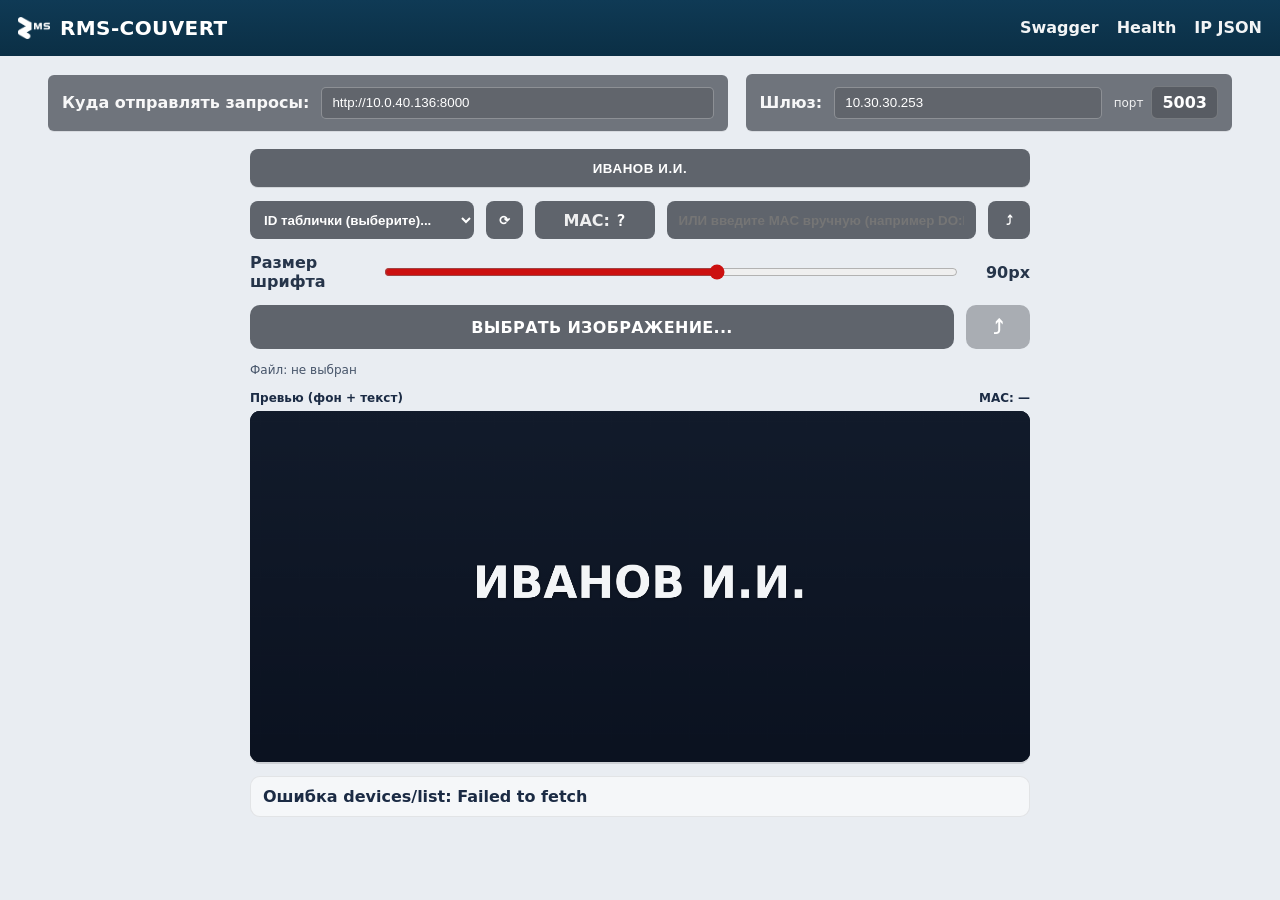
==== static/index.html @ 9127ebd7 "Первая версия сервиса для табличек RMS" ====
<!doctype html>
<html lang="ru">
<head>
  <meta charset="utf-8" />
  <meta name="viewport" content="width=device-width,initial-scale=1" />
  <title>RMS-COUVERT</title>
  <link rel="stylesheet" href="/static/styles.css" />
</head>
<body>
  <!-- Top bar -->
  <header class="topbar">
    <div class="brand">
      <img src="/static/rms-logo.jpg" alt="RMS Logo" class="logo" />
      <span class="title">RMS-COUVERT</span>
    </div>

    <nav class="nav">
      <a class="navlink" href="/docs" target="_blank">Swagger</a>
      <a class="navlink" href="/health" target="_blank">Health</a>
      <a class="navlink" id="ipJsonLink" href="/devices/sync" target="_blank">IP JSON</a>
    </nav>
  </header>

  <main class="page">
    <section class="row row-top">
      <div class="pill wide">
        <div class="pill-label">Куда отправлять запросы:</div>
        <input id="apiBase" class="pill-input" value="http://10.0.40.136:8000" />
      </div>

      <div class="pill gateway">
        <div class="pill-label">Шлюз:</div>
        <input id="gwHost" class="pill-input" value="10.30.30.253" />
        <div class="pill-right">
          <div class="pill-mini-label">порт</div>
          <div class="pill-mini">5003</div>
        </div>
      </div>
    </section>

    <section class="panel">
      <div class="namewrap">
        <input id="titleText" class="nameinput" value="ИВАНОВ И.И." />
      </div>

      <div class="controls">
        <div class="ctrl ctrl-left">
          <select id="deviceSelect" class="select">
            <option value="">ID таблички (выберите)...</option>
          </select>
          <button id="refreshDevices" class="iconbtn" title="Обновить список табличек ⟳">⟳</button>
        </div>

        <div class="ctrl ctrl-mid">
          <div class="macbadge">
            <span class="maclabel">MAC:</span>
            <span id="macValue" class="macvalue">?</span>
          </div>
        </div>

        <div class="ctrl ctrl-right">
          <input id="macManual" class="macmanual" placeholder="ИЛИ введите MAC вручную (например DO:EF:76:4A:...)" />
          <button id="copyMac" class="iconbtn" title="Вставить MAC из поля справа в активный MAC">
            ⤴
          </button>
        </div>
      </div>

      <div class="sliderrow">
        <div class="sliderlabel">Размер шрифта</div>
        <input id="fontSize" type="range" min="20" max="140" value="90" class="slider" />
        <div id="fontSizeValue" class="slidervalue">90px</div>
      </div>

      <div class="uploadrow">
        <label class="uploadbtn">
          ВЫБРАТЬ ИЗОБРАЖЕНИЕ...
          <input id="bgFile" type="file" accept="image/*" hidden />
        </label>
        <button id="pushBtn" class="pushbtn" title="Отправить на табличку">⤴</button>
      </div>

      <div class="filehint" id="fileHint">Файл: не выбран</div>

      <div class="previewwrap">
        <div class="previewtop">
          <div class="previewtitle">Превью (фон + текст)</div>
          <div class="previewmac">MAC: <span id="previewMac">—</span></div>
        </div>
        <div class="previewbox">
          <canvas id="preview" width="1600" height="720"></canvas>
        </div>
      </div>

      <div class="statusrow">
        <div class="status" id="status">Готов.</div>
      </div>
    </section>
  </main>

  <script src="/static/app.js"></script>
</body>
</html>
---- static/styles.css ----
:root{
  --bg: #e9edf2;
  --top: #0f3a55;
  --top2:#0b2f45;
  --pill: #6f747c;
  --pillText: #fff;
  --panel: transparent;
  --dark: #0b1220;
  --dark2:#111a2a;
  --muted:#93a4b8;
  --accent:#cc1010;
  --btn:#5f646c;
}

*{ box-sizing:border-box; }
html,body{ height:100%; }
body{
  margin:0;
  font-family: system-ui, -apple-system, Segoe UI, Roboto, Arial, sans-serif;
  background: var(--bg);
  color:#0b1020;
}

/* Topbar */
.topbar{
  height:56px;
  background: linear-gradient(0deg,var(--top2),var(--top));
  display:flex;
  align-items:center;
  justify-content:space-between;
  padding:0 18px;
  color:#fff;
}
.brand{
  display:flex; align-items:center; gap:10px;
  font-weight:700; letter-spacing:.4px;
}
.brand img.logo {
  width: 32px;  /* подбираем под высоту topbar */
  height: 32px;
  object-fit: contain;
}
.brand .title{ font-size:20px; }

.nav{ display:flex; gap:18px; font-weight:600; }
.navlink{
  color:#fff; text-decoration:none; opacity:.95;
  border-bottom:2px solid transparent;
  padding:2px 0;
}
.navlink:hover{ border-bottom-color: rgba(255,255,255,.6); }

/* Layout */
.page{
  max-width: 1220px;
  margin: 18px auto 40px;
  padding: 0 18px;
}

.row{ display:flex; gap:18px; align-items:center; }
.row-top{ margin-bottom:18px; }

.pill{
  flex:1;
  background: var(--pill);
  border-radius: 6px;
  padding: 12px 14px;
  display:flex;
  align-items:center;
  gap:12px;
  color: var(--pillText);
  box-shadow: 0 1px 0 rgba(0,0,0,.08);
}
.pill.wide{ flex:1.35; }
.pill.gateway{ flex:0.95; justify-content:space-between; }

.pill-label{ font-weight:700; opacity:.95; }
.pill-input{
  flex:1;
  height: 32px;
  border-radius: 5px;
  border: 1px solid rgba(255,255,255,.28);
  background: rgba(0,0,0,.12);
  color:#fff;
  padding:0 10px;
  outline:none;
}
.pill-right{
  display:flex; align-items:center; gap:8px;
}
.pill-mini-label{
  font-size:12px; opacity:.9;
}
.pill-mini{
  background: rgba(0,0,0,.2);
  border:1px solid rgba(255,255,255,.18);
  padding:6px 10px;
  border-radius:6px;
  font-weight:700;
}

/* Panel */
.panel{
  display:flex;
  flex-direction:column;
  align-items:center;
  gap:14px;
}

.namewrap{
  width: 780px;
}
.nameinput{
  width:100%;
  height:38px;
  border:0;
  border-radius:8px;
  background:#5f646c;
  color:#fff;
  font-weight:800;
  text-align:center;
  letter-spacing:.6px;
  outline:none;
  box-shadow: 0 1px 0 rgba(0,0,0,.1);
}

.controls{
  width: 780px;
  display:flex;
  align-items:center;
  gap:12px;
}
.ctrl{ display:flex; align-items:center; }
.select{
  width:100%;
  height:38px;
  border-radius:8px;
  border:0;
  background:#5f646c;
  color:#fff;
  padding:0 10px;
  font-weight:700;
  outline:none;
}
.ctrl-left{
  flex:0.9;
  gap:12px;
  min-width:0;
}
.ctrl-mid{
  flex:0.35;
  justify-content:center;
}
.ctrl-right{
  flex:1.2;
  gap:12px;
  min-width:0;
}

.macbadge{
  height:38px;
  min-width:120px;
  border-radius:8px;
  background:#5f646c;
  color:#fff;
  display:flex;
  align-items:center;
  justify-content:center;
  gap:6px;
  padding:0 10px;
  font-weight:800;
}
.maclabel{ opacity:.9; }
.macvalue{ font-family: ui-monospace, SFMono-Regular, Menlo, monospace; }

.macmanual{
  flex:1;
  height:38px;
  border-radius:8px;
  border:0;
  background:#5f646c;
  color:#fff;
  padding:0 12px;
  outline:none;
  font-weight:700;
}
.iconbtn{
  width:42px;
  height:38px;
  border-radius:8px;
  border:0;
  background:#5f646c;
  color:#fff;
  font-weight:900;
  cursor:pointer;
}
.iconbtn:hover{ filter: brightness(1.08); }

.sliderrow{
  width: 780px;
  display:flex;
  align-items:center;
  gap:12px;
}
.sliderlabel{ font-weight:700; color:#26354a; width:120px; }
.slider{ flex:1; accent-color: var(--accent); }
.slidervalue{ width:58px; text-align:right; font-weight:700; color:#26354a; }

.uploadrow{
  width: 780px;
  display:flex;
  gap:12px;
  align-items:center;
}
.uploadbtn{
  flex:1;
  height:44px;
  border-radius:10px;
  background:#5f646c;
  color:#fff;
  display:flex;
  align-items:center;
  justify-content:center;
  font-weight:900;
  letter-spacing:.3px;
  cursor:pointer;
  user-select:none;
}
.uploadbtn:hover{ filter: brightness(1.08); }

.pushbtn{
  width:64px;
  height:44px;
  border-radius:10px;
  border:0;
  background:#a9adb3;
  color:#fff;
  font-size:20px;
  font-weight:900;
  cursor:pointer;
}
.pushbtn:hover{ filter: brightness(1.05); }

.filehint{
  width:780px;
  font-size:12px;
  color:#2a3a52;
  opacity:.85;
}

.previewwrap{
  width: 780px;
}
.previewtop{
  display:flex;
  justify-content:space-between;
  align-items:center;
  font-size:12px;
  margin-bottom:6px;
  color:#1b2b44;
  font-weight:700;
}
.previewbox{
  border-radius:10px;
  overflow:hidden;
  background: #0b1220;
  box-shadow: 0 2px 0 rgba(0,0,0,.12);
}
#preview{
  width: 100%;
  height: auto;
  display:block;
  background: linear-gradient(180deg, var(--dark2), var(--dark));
}

.statusrow{
  width:780px;
  display:flex;
  justify-content:flex-start;
}
.status{
  background: rgba(255,255,255,.55);
  border: 1px solid rgba(0,0,0,.08);
  padding:10px 12px;
  border-radius:10px;
  width:100%;
  font-weight:700;
  color:#1b2b44;
}
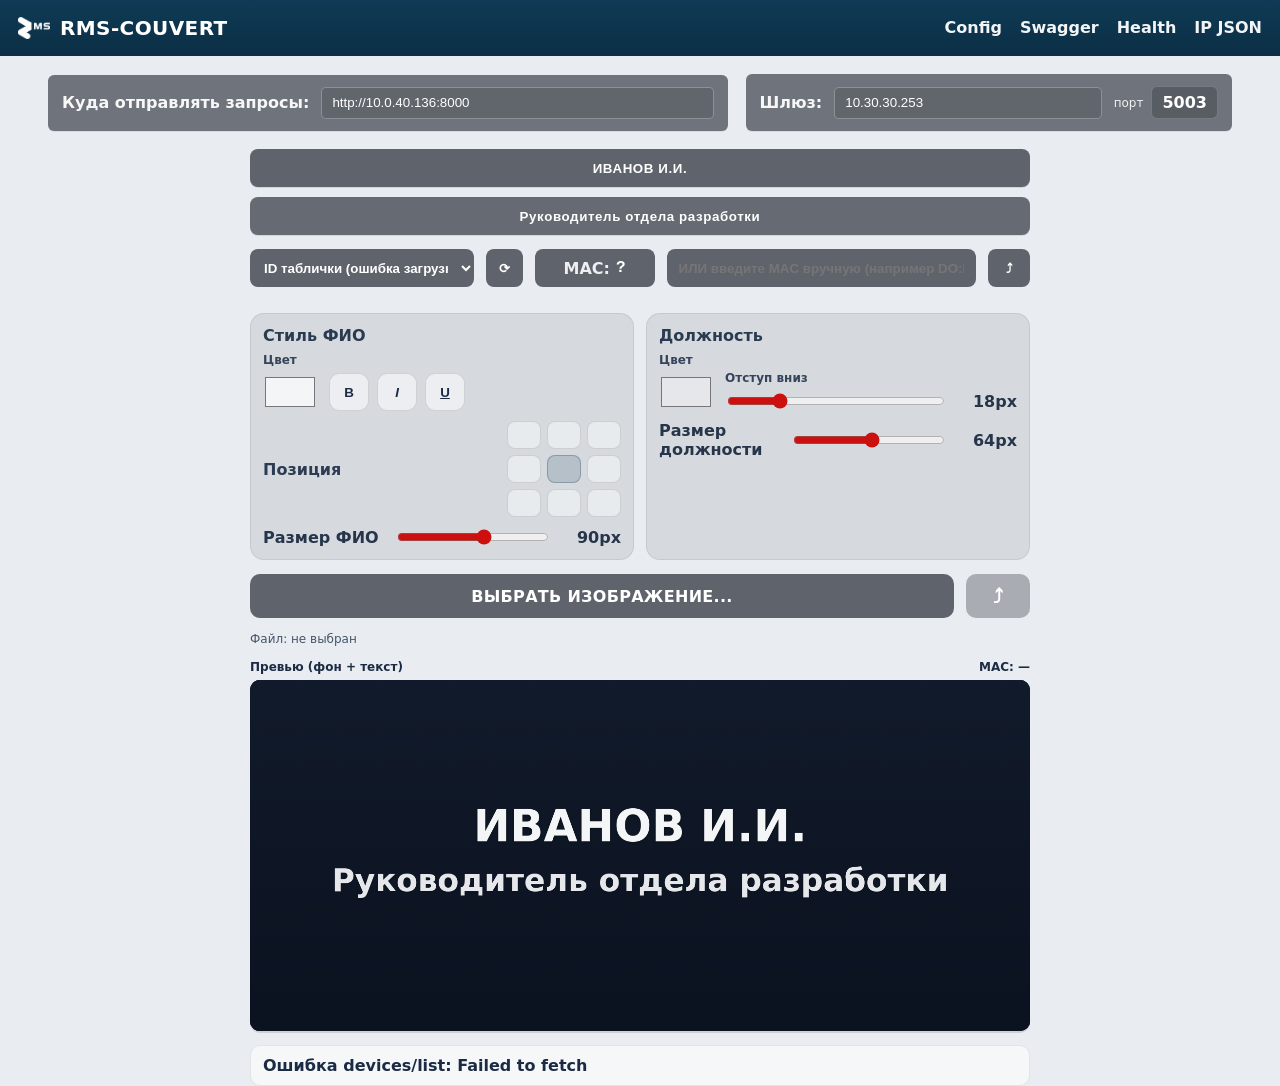
==== commit 7c6bfbab: "Добавлена возможность редактировать список устройств; GUI фронт- и бэкэнд изменения для генерации те" ====
--- a/static/index.html
+++ b/static/index.html
@@ -5,16 +5,19 @@
   <meta name="viewport" content="width=device-width,initial-scale=1" />
   <title>RMS-COUVERT</title>
   <link rel="stylesheet" href="/static/styles.css" />
+  <script src="/static/app.js" defer></script>
 </head>
+
 <body>
   <!-- Top bar -->
   <header class="topbar">
-    <div class="brand">
+    <a href="/" class="brand" id="brandHome" title="На главную">
       <img src="/static/rms-logo.jpg" alt="RMS Logo" class="logo" />
       <span class="title">RMS-COUVERT</span>
-    </div>
+    </a>
 
     <nav class="nav">
+      <a class="navlink" href="#" id="configBtn">Config</a>
       <a class="navlink" href="/docs" target="_blank">Swagger</a>
       <a class="navlink" href="/health" target="_blank">Health</a>
       <a class="navlink" id="ipJsonLink" href="/devices/sync" target="_blank">IP JSON</a>
@@ -39,10 +42,15 @@
     </section>
 
     <section class="panel">
+      <!-- ФИО + Должность -->
       <div class="namewrap">
         <input id="titleText" class="nameinput" value="ИВАНОВ И.И." />
+        <div class="rolewrap">
+          <input id="roleText" class="nameinput nameinput--role" placeholder="Должность (опционально)" value="Руководитель отдела разработки" />
+        </div>
       </div>
 
+      <!-- Device controls -->
       <div class="controls">
         <div class="ctrl ctrl-left">
           <select id="deviceSelect" class="select">
@@ -60,18 +68,79 @@
 
         <div class="ctrl ctrl-right">
           <input id="macManual" class="macmanual" placeholder="ИЛИ введите MAC вручную (например DO:EF:76:4A:...)" />
-          <button id="copyMac" class="iconbtn" title="Вставить MAC из поля справа в активный MAC">
-            ⤴
-          </button>
+          <button id="copyMac" class="iconbtn" title="Вставить MAC из поля справа в активный MAC">⤴</button>
         </div>
       </div>
 
-      <div class="sliderrow">
-        <div class="sliderlabel">Размер шрифта</div>
-        <input id="fontSize" type="range" min="20" max="140" value="90" class="slider" />
-        <div id="fontSizeValue" class="slidervalue">90px</div>
+      <!-- ✅ Текстовые настройки (ровный блок) -->
+      <div class="rowgrid">
+        <div class="rowcard">
+          <div class="rowcard-title">Стиль ФИО</div>
+          <div class="rowcard-body">
+            <div class="stylerow">
+              <label class="field">
+                <div class="field-label">Цвет</div>
+                <input id="fioColor" type="color" class="colorpick" value="#f3f5f7" />
+              </label>
+
+              <div class="btnbar" aria-label="Стиль шрифта">
+                <button id="fioBold" class="tbtn" title="Жирный"><b>B</b></button>
+                <button id="fioItalic" class="tbtn" title="Курсив"><i>I</i></button>
+                <button id="fioUnderline" class="tbtn" title="Подчёркнутый"><u>U</u></button>
+              </div>
+            </div>
+
+            <div class="posrow">
+              <div class="poslabel">Позиция</div>
+              <div class="posgrid" id="fioPosGrid">
+                <button class="posbtn" data-pos="top-left" title="Левый верхний"></button>
+                <button class="posbtn" data-pos="top" title="Сверху"></button>
+                <button class="posbtn" data-pos="top-right" title="Правый верхний"></button>
+                <button class="posbtn" data-pos="left" title="Слева"></button>
+                <button class="posbtn active" data-pos="center" title="Центр"></button>
+                <button class="posbtn" data-pos="right" title="Справа"></button>
+                <button class="posbtn" data-pos="bottom-left" title="Левый нижний"></button>
+                <button class="posbtn" data-pos="bottom" title="Снизу"></button>
+                <button class="posbtn" data-pos="bottom-right" title="Правый нижний"></button>
+              </div>
+            </div>
+
+            <!-- ✅ Ползунок ФИО внутри карточки -->
+            <div class="sliderrow compact">
+              <div class="sliderlabel">Размер ФИО</div>
+              <input id="fontSize" type="range" min="20" max="140" value="90" class="slider" />
+              <div id="fontSizeValue" class="slidervalue">90px</div>
+            </div>
+          </div>
+        </div>
+
+        <div class="rowcard">
+          <div class="rowcard-title">Должность</div>
+          <div class="rowcard-body">
+            <div class="stylerow">
+              <label class="field">
+                <div class="field-label">Цвет</div>
+                <input id="roleColor" type="color" class="colorpick" value="#e5e7eb" />
+              </label>
+
+              <label class="field field-grow">
+                <div class="field-label">Отступ вниз</div>
+                <input id="roleOffset" type="range" min="0" max="80" value="18" class="slider small" />
+              </label>
+
+              <div id="roleOffsetValue" class="slidervalue small">18px</div>
+            </div>
+
+            <div class="sliderrow compact">
+              <div class="sliderlabel">Размер должности</div>
+              <input id="roleSize" type="range" min="14" max="110" value="64" class="slider" />
+              <div id="roleSizeValue" class="slidervalue">64px</div>
+            </div>
+          </div>
+        </div>
       </div>
 
+      <!-- Upload + push -->
       <div class="uploadrow">
         <label class="uploadbtn">
           ВЫБРАТЬ ИЗОБРАЖЕНИЕ...
@@ -82,6 +151,7 @@
 
       <div class="filehint" id="fileHint">Файл: не выбран</div>
 
+      <!-- Preview -->
       <div class="previewwrap">
         <div class="previewtop">
           <div class="previewtitle">Превью (фон + текст)</div>
@@ -98,6 +168,29 @@
     </section>
   </main>
 
-  <script src="/static/app.js"></script>
+  <!-- Modal: devices.json editor -->
+  <div class="modal" id="configModal" aria-hidden="true">
+    <div class="modal-card">
+      <div class="modal-head">
+        <div class="modal-title">Редактирование devices.json</div>
+        <button class="modal-x" id="configClose" title="Закрыть">×</button>
+      </div>
+
+      <div class="modal-body">
+        <div class="modal-hint">
+          Формат: <b>{"devices":[{"mac","name","profile","status"}...]}</b>
+        </div>
+
+        <textarea id="configTextarea" class="modal-textarea" spellcheck="false"></textarea>
+
+        <div class="modal-actions">
+          <button class="modal-btn" id="configReload">Перезагрузить</button>
+          <button class="modal-btn primary" id="configSave">Сохранить</button>
+        </div>
+
+        <div class="modal-status" id="configStatus">Готов.</div>
+      </div>
+    </div>
+  </div>
 </body>
 </html>
--- a/static/styles.css
+++ b/static/styles.css
@@ -4,12 +4,9 @@
   --top2:#0b2f45;
   --pill: #6f747c;
   --pillText: #fff;
-  --panel: transparent;
   --dark: #0b1220;
   --dark2:#111a2a;
-  --muted:#93a4b8;
   --accent:#cc1010;
-  --btn:#5f646c;
 }
 
 *{ box-sizing:border-box; }
@@ -30,15 +27,17 @@
   justify-content:space-between;
   padding:0 18px;
   color:#fff;
+  overflow:hidden; /* ✅ чтобы лого никогда не “вылезало” */
 }
 .brand{
   display:flex; align-items:center; gap:10px;
   font-weight:700; letter-spacing:.4px;
-}
-.brand img.logo {
-  width: 32px;  /* подбираем под высоту topbar */
-  height: 32px;
-  object-fit: contain;
+  color:#fff;
+  text-decoration:none;
+}
+.brand img.logo{
+  width:32px; height:32px; object-fit:contain;
+  flex:0 0 32px;
 }
 .brand .title{ font-size:20px; }
 
@@ -85,12 +84,8 @@
   padding:0 10px;
   outline:none;
 }
-.pill-right{
-  display:flex; align-items:center; gap:8px;
-}
-.pill-mini-label{
-  font-size:12px; opacity:.9;
-}
+.pill-right{ display:flex; align-items:center; gap:8px; }
+.pill-mini-label{ font-size:12px; opacity:.9; }
 .pill-mini{
   background: rgba(0,0,0,.2);
   border:1px solid rgba(255,255,255,.18);
@@ -107,9 +102,7 @@
   gap:14px;
 }
 
-.namewrap{
-  width: 780px;
-}
+.namewrap{ width: 780px; }
 .nameinput{
   width:100%;
   height:38px;
@@ -123,6 +116,11 @@
   outline:none;
   box-shadow: 0 1px 0 rgba(0,0,0,.1);
 }
+.nameinput--role{
+  margin-top:10px;
+  font-weight:700;
+  opacity:.95;
+}
 
 .controls{
   width: 780px;
@@ -131,6 +129,10 @@
   gap:12px;
 }
 .ctrl{ display:flex; align-items:center; }
+.ctrl-left{ flex:0.9; gap:12px; min-width:0; }
+.ctrl-mid{ flex:0.35; justify-content:center; }
+.ctrl-right{ flex:1.2; gap:12px; min-width:0; }
+
 .select{
   width:100%;
   height:38px;
@@ -142,20 +144,6 @@
   font-weight:700;
   outline:none;
 }
-.ctrl-left{
-  flex:0.9;
-  gap:12px;
-  min-width:0;
-}
-.ctrl-mid{
-  flex:0.35;
-  justify-content:center;
-}
-.ctrl-right{
-  flex:1.2;
-  gap:12px;
-  min-width:0;
-}
 
 .macbadge{
   height:38px;
@@ -196,16 +184,7 @@
 }
 .iconbtn:hover{ filter: brightness(1.08); }
 
-.sliderrow{
-  width: 780px;
-  display:flex;
-  align-items:center;
-  gap:12px;
-}
-.sliderlabel{ font-weight:700; color:#26354a; width:120px; }
-.slider{ flex:1; accent-color: var(--accent); }
-.slidervalue{ width:58px; text-align:right; font-weight:700; color:#26354a; }
-
+/* Upload */
 .uploadrow{
   width: 780px;
   display:flex;
@@ -248,9 +227,8 @@
   opacity:.85;
 }
 
-.previewwrap{
-  width: 780px;
-}
+/* Preview */
+.previewwrap{ width: 780px; }
 .previewtop{
   display:flex;
   justify-content:space-between;
@@ -273,11 +251,8 @@
   background: linear-gradient(180deg, var(--dark2), var(--dark));
 }
 
-.statusrow{
-  width:780px;
-  display:flex;
-  justify-content:flex-start;
-}
+/* Status */
+.statusrow{ width:780px; display:flex; justify-content:flex-start; }
 .status{
   background: rgba(255,255,255,.55);
   border: 1px solid rgba(0,0,0,.08);
@@ -287,3 +262,198 @@
   font-weight:700;
   color:#1b2b44;
 }
+
+/* --- v3 text controls (✅ читабельно на светлом фоне) --- */
+.rowgrid{
+  width: 780px;
+  display:grid;
+  grid-template-columns: 1fr 1fr;
+  gap: 12px;
+  margin-top: 12px;
+}
+@media (max-width: 980px){
+  .rowgrid{ grid-template-columns: 1fr; width: 100%; }
+  .namewrap, .controls, .uploadrow, .filehint, .previewwrap, .statusrow{ width: 100%; }
+  .row{ flex-direction:column; align-items:stretch; }
+  .pill.wide, .pill.gateway{ flex:unset; width:100%; }
+}
+
+.rowcard{
+  background: rgba(0,0,0,.08);
+  border: 1px solid rgba(0,0,0,.08);
+  border-radius: 14px;
+  padding: 12px;
+}
+.rowcard-title{
+  font-weight:900;
+  margin-bottom: 8px;
+  color:#2a3a50;
+}
+.rowcard-body{ display:flex; flex-direction:column; gap:10px; }
+
+.stylerow{
+  display:flex;
+  align-items:flex-end;
+  gap: 12px;
+}
+.field{ display:flex; flex-direction:column; gap:6px; }
+.field-grow{ flex:1; min-width: 220px; }
+.field-label{ font-size:12px; opacity:.85; font-weight:800; color:#1b2b44; }
+
+.colorpick{
+  width: 54px;
+  height: 38px;
+  padding: 0;
+  border: 0;
+  background: transparent;
+  cursor: pointer;
+}
+
+.btnbar{ display:flex; gap: 8px; }
+.tbtn{
+  width: 40px;
+  height: 38px;
+  border-radius: 10px;
+  border: 1px solid rgba(0,0,0,.12);
+  background: rgba(255,255,255,.55);
+  color:#1b2b44;
+  font-weight: 900;
+  cursor:pointer;
+}
+.tbtn.active{
+  background: rgba(15,58,85,.16);
+  border-color: rgba(15,58,85,.28);
+}
+
+.posrow{ display:flex; align-items:center; justify-content:space-between; gap: 12px; }
+.poslabel{ font-weight: 800; opacity:.9; color:#1b2b44; }
+
+.posgrid{
+  display:grid;
+  grid-template-columns: repeat(3, 34px);
+  grid-template-rows: repeat(3, 28px);
+  gap: 6px;
+}
+.posbtn{
+  border-radius: 8px;
+  border: 1px solid rgba(0,0,0,.12);
+  background: rgba(255,255,255,.45);
+  cursor:pointer;
+}
+.posbtn.active{
+  background: rgba(15,58,85,.16);
+  border-color: rgba(15,58,85,.28);
+}
+
+.sliderrow{
+  display:flex;
+  align-items:center;
+  gap:12px;
+  width:100%;
+}
+.sliderrow.compact{ margin-top: 0; }
+.sliderlabel{ font-weight:700; color:#26354a; width:120px; }
+.slider{ flex:1; accent-color: var(--accent); }
+.slider.small{ height: 6px; }
+.slidervalue{ width:58px; text-align:right; font-weight:700; color:#26354a; }
+.slidervalue.small{ min-width: 56px; }
+
+/* -------- Modal -------- */
+.modal{
+  position: fixed;
+  inset: 0;
+  display: none;
+  align-items: center;
+  justify-content: center;
+  background: rgba(0,0,0,.45);
+  padding: 16px;
+  z-index: 9999;
+}
+.modal.show{ display:flex; }
+
+.modal-card{
+  width: min(880px, 100%);
+  border-radius: 14px;
+  background: #ffffff;
+  box-shadow: 0 18px 60px rgba(0,0,0,.25);
+  overflow: hidden;
+}
+
+.modal-head{
+  display:flex;
+  align-items:center;
+  justify-content:space-between;
+  padding: 12px 14px;
+  background: linear-gradient(0deg, #0b2f45, #0f3a55);
+  color:#fff;
+}
+.modal-title{ font-weight: 800; letter-spacing: .2px; }
+.modal-x{
+  width: 36px;
+  height: 32px;
+  border-radius: 10px;
+  border: 0;
+  background: rgba(255,255,255,.14);
+  color:#fff;
+  font-size: 20px;
+  font-weight: 900;
+  cursor:pointer;
+}
+.modal-x:hover{ filter: brightness(1.1); }
+
+.modal-body{
+  padding: 14px;
+  display:flex;
+  flex-direction:column;
+  gap: 10px;
+}
+
+.modal-hint{
+  font-size: 13px;
+  color: #22314a;
+  opacity: .9;
+}
+
+.modal-textarea{
+  width: 100%;
+  height: 360px;
+  border-radius: 12px;
+  border: 1px solid rgba(0,0,0,.15);
+  background: #f6f8fb;
+  padding: 12px;
+  font-family: ui-monospace, SFMono-Regular, Menlo, Consolas, "Liberation Mono", monospace;
+  font-size: 13px;
+  outline: none;
+  resize: vertical;
+}
+
+.modal-actions{
+  display:flex;
+  gap: 10px;
+  justify-content:flex-end;
+}
+
+.modal-btn{
+  height: 38px;
+  padding: 0 12px;
+  border-radius: 10px;
+  border: 0;
+  background: #5f646c;
+  color:#fff;
+  font-weight: 800;
+  cursor:pointer;
+}
+.modal-btn:hover{ filter: brightness(1.08); }
+
+.modal-btn.primary{ background: #0f3a55; }
+
+.modal-status{
+  padding: 10px 12px;
+  border-radius: 12px;
+  background: rgba(0,0,0,.04);
+  border: 1px solid rgba(0,0,0,.08);
+  color:#1b2b44;
+  font-weight: 700;
+}
+
+
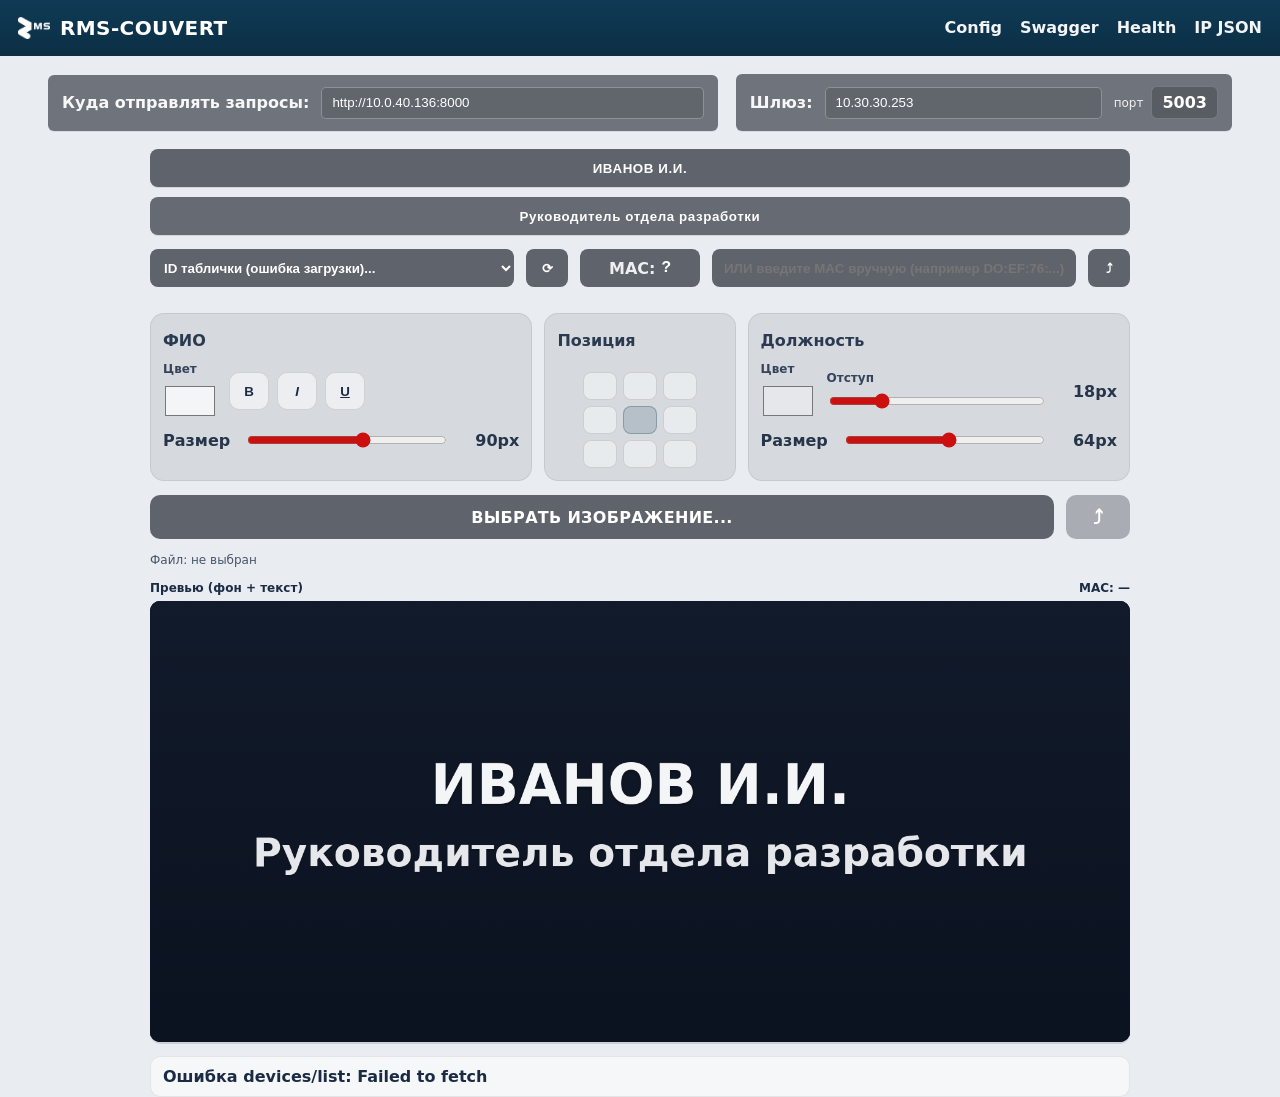
==== commit 6c9cf4ad: "Адаптивная вёрстка и выравнивание содержимого GUI" ====
--- a/static/index.html
+++ b/static/index.html
@@ -9,9 +9,8 @@
 </head>
 
 <body>
-  <!-- Top bar -->
   <header class="topbar">
-    <a href="/" class="brand" id="brandHome" title="На главную">
+    <a href="/" class="brand" title="На главную">
       <img src="/static/rms-logo.jpg" alt="RMS Logo" class="logo" />
       <span class="title">RMS-COUVERT</span>
     </a>
@@ -20,13 +19,13 @@
       <a class="navlink" href="#" id="configBtn">Config</a>
       <a class="navlink" href="/docs" target="_blank">Swagger</a>
       <a class="navlink" href="/health" target="_blank">Health</a>
-      <a class="navlink" id="ipJsonLink" href="/devices/sync" target="_blank">IP JSON</a>
+      <a class="navlink" href="/devices/sync" target="_blank">IP JSON</a>
     </nav>
   </header>
 
   <main class="page">
-    <section class="row row-top">
-      <div class="pill wide">
+    <section class="topgrid">
+      <div class="pill">
         <div class="pill-label">Куда отправлять запросы:</div>
         <input id="apiBase" class="pill-input" value="http://10.0.40.136:8000" />
       </div>
@@ -42,21 +41,19 @@
     </section>
 
     <section class="panel">
-      <!-- ФИО + Должность -->
+      <!-- ФИО / Должность поля -->
       <div class="namewrap">
         <input id="titleText" class="nameinput" value="ИВАНОВ И.И." />
-        <div class="rolewrap">
-          <input id="roleText" class="nameinput nameinput--role" placeholder="Должность (опционально)" value="Руководитель отдела разработки" />
-        </div>
+        <input id="roleText" class="nameinput nameinput--role" placeholder="Должность (опционально)" value="Руководитель отдела разработки" />
       </div>
 
-      <!-- Device controls -->
+      <!-- Контролы устройств -->
       <div class="controls">
         <div class="ctrl ctrl-left">
           <select id="deviceSelect" class="select">
             <option value="">ID таблички (выберите)...</option>
           </select>
-          <button id="refreshDevices" class="iconbtn" title="Обновить список табличек ⟳">⟳</button>
+          <button id="refreshDevices" class="iconbtn" title="Обновить список ⟳">⟳</button>
         </div>
 
         <div class="ctrl ctrl-mid">
@@ -67,15 +64,16 @@
         </div>
 
         <div class="ctrl ctrl-right">
-          <input id="macManual" class="macmanual" placeholder="ИЛИ введите MAC вручную (например DO:EF:76:4A:...)" />
+          <input id="macManual" class="macmanual" placeholder="ИЛИ введите MAC вручную (например DO:EF:76:...)" />
           <button id="copyMac" class="iconbtn" title="Вставить MAC из поля справа в активный MAC">⤴</button>
         </div>
       </div>
 
-      <!-- ✅ Текстовые настройки (ровный блок) -->
-      <div class="rowgrid">
-        <div class="rowcard">
-          <div class="rowcard-title">Стиль ФИО</div>
+      <!-- ✅ Панельки по макету: ФИО | Позиция | Должность -->
+      <div class="rowgrid3">
+        <!-- ФИО -->
+        <div class="rowcard rowcard-fio">
+          <div class="rowcard-title">ФИО</div>
           <div class="rowcard-body">
             <div class="stylerow">
               <label class="field">
@@ -83,38 +81,41 @@
                 <input id="fioColor" type="color" class="colorpick" value="#f3f5f7" />
               </label>
 
-              <div class="btnbar" aria-label="Стиль шрифта">
+              <div class="btnbar">
                 <button id="fioBold" class="tbtn" title="Жирный"><b>B</b></button>
                 <button id="fioItalic" class="tbtn" title="Курсив"><i>I</i></button>
                 <button id="fioUnderline" class="tbtn" title="Подчёркнутый"><u>U</u></button>
               </div>
             </div>
 
-            <div class="posrow">
-              <div class="poslabel">Позиция</div>
-              <div class="posgrid" id="fioPosGrid">
-                <button class="posbtn" data-pos="top-left" title="Левый верхний"></button>
-                <button class="posbtn" data-pos="top" title="Сверху"></button>
-                <button class="posbtn" data-pos="top-right" title="Правый верхний"></button>
-                <button class="posbtn" data-pos="left" title="Слева"></button>
-                <button class="posbtn active" data-pos="center" title="Центр"></button>
-                <button class="posbtn" data-pos="right" title="Справа"></button>
-                <button class="posbtn" data-pos="bottom-left" title="Левый нижний"></button>
-                <button class="posbtn" data-pos="bottom" title="Снизу"></button>
-                <button class="posbtn" data-pos="bottom-right" title="Правый нижний"></button>
-              </div>
-            </div>
-
-            <!-- ✅ Ползунок ФИО внутри карточки -->
             <div class="sliderrow compact">
-              <div class="sliderlabel">Размер ФИО</div>
+              <div class="sliderlabel">Размер</div>
               <input id="fontSize" type="range" min="20" max="140" value="90" class="slider" />
               <div id="fontSizeValue" class="slidervalue">90px</div>
             </div>
           </div>
         </div>
 
-        <div class="rowcard">
+        <!-- Позиция -->
+        <div class="rowcard rowcard-pos">
+          <div class="rowcard-title">Позиция</div>
+          <div class="rowcard-body">
+            <div class="posgrid posgrid-center" id="fioPosGrid">
+              <button class="posbtn" data-pos="top-left" title="Левый верхний"></button>
+              <button class="posbtn" data-pos="top" title="Сверху"></button>
+              <button class="posbtn" data-pos="top-right" title="Правый верхний"></button>
+              <button class="posbtn" data-pos="left" title="Слева"></button>
+              <button class="posbtn active" data-pos="center" title="Центр"></button>
+              <button class="posbtn" data-pos="right" title="Справа"></button>
+              <button class="posbtn" data-pos="bottom-left" title="Левый нижний"></button>
+              <button class="posbtn" data-pos="bottom" title="Снизу"></button>
+              <button class="posbtn" data-pos="bottom-right" title="Правый нижний"></button>
+            </div>
+          </div>
+        </div>
+
+        <!-- Должность -->
+        <div class="rowcard rowcard-role">
           <div class="rowcard-title">Должность</div>
           <div class="rowcard-body">
             <div class="stylerow">
@@ -124,7 +125,7 @@
               </label>
 
               <label class="field field-grow">
-                <div class="field-label">Отступ вниз</div>
+                <div class="field-label">Отступ</div>
                 <input id="roleOffset" type="range" min="0" max="80" value="18" class="slider small" />
               </label>
 
@@ -132,13 +133,14 @@
             </div>
 
             <div class="sliderrow compact">
-              <div class="sliderlabel">Размер должности</div>
+              <div class="sliderlabel">Размер</div>
               <input id="roleSize" type="range" min="14" max="110" value="64" class="slider" />
               <div id="roleSizeValue" class="slidervalue">64px</div>
             </div>
           </div>
         </div>
       </div>
+
 
       <!-- Upload + push -->
       <div class="uploadrow">
--- a/static/styles.css
+++ b/static/styles.css
@@ -3,9 +3,6 @@
   --top: #0f3a55;
   --top2:#0b2f45;
   --pill: #6f747c;
-  --pillText: #fff;
-  --dark: #0b1220;
-  --dark2:#111a2a;
   --accent:#cc1010;
 }
 
@@ -27,18 +24,14 @@
   justify-content:space-between;
   padding:0 18px;
   color:#fff;
-  overflow:hidden; /* ✅ чтобы лого никогда не “вылезало” */
+  overflow:hidden;
 }
 .brand{
   display:flex; align-items:center; gap:10px;
   font-weight:700; letter-spacing:.4px;
-  color:#fff;
-  text-decoration:none;
-}
-.brand img.logo{
-  width:32px; height:32px; object-fit:contain;
-  flex:0 0 32px;
-}
+  color:#fff; text-decoration:none;
+}
+.brand img.logo{ width:32px; height:32px; object-fit:contain; flex:0 0 32px; }
 .brand .title{ font-size:20px; }
 
 .nav{ display:flex; gap:18px; font-weight:600; }
@@ -49,33 +42,37 @@
 }
 .navlink:hover{ border-bottom-color: rgba(255,255,255,.6); }
 
-/* Layout */
 .page{
   max-width: 1220px;
   margin: 18px auto 40px;
   padding: 0 18px;
 }
 
-.row{ display:flex; gap:18px; align-items:center; }
-.row-top{ margin-bottom:18px; }
+/* Верхние плашки - резиновые */
+.topgrid{
+  display:grid;
+  grid-template-columns: 1.35fr 1fr;
+  gap: 18px;
+  align-items:center;
+  margin-bottom:18px;
+}
 
 .pill{
-  flex:1;
   background: var(--pill);
   border-radius: 6px;
   padding: 12px 14px;
   display:flex;
   align-items:center;
   gap:12px;
-  color: var(--pillText);
+  color: #fff;
   box-shadow: 0 1px 0 rgba(0,0,0,.08);
 }
-.pill.wide{ flex:1.35; }
-.pill.gateway{ flex:0.95; justify-content:space-between; }
-
-.pill-label{ font-weight:700; opacity:.95; }
+.pill.gateway{ justify-content:space-between; }
+
+.pill-label{ font-weight:700; opacity:.95; white-space:nowrap; }
 .pill-input{
   flex:1;
+  min-width: 160px;
   height: 32px;
   border-radius: 5px;
   border: 1px solid rgba(255,255,255,.28);
@@ -84,7 +81,7 @@
   padding:0 10px;
   outline:none;
 }
-.pill-right{ display:flex; align-items:center; gap:8px; }
+.pill-right{ display:flex; align-items:center; gap:8px; white-space:nowrap; }
 .pill-mini-label{ font-size:12px; opacity:.9; }
 .pill-mini{
   background: rgba(0,0,0,.2);
@@ -102,7 +99,7 @@
   gap:14px;
 }
 
-.namewrap{ width: 780px; }
+.namewrap{ width: min(980px, 100%); }
 .nameinput{
   width:100%;
   height:38px;
@@ -122,19 +119,22 @@
   opacity:.95;
 }
 
+/* Controls */
 .controls{
-  width: 780px;
+  width: min(980px, 100%);
   display:flex;
   align-items:center;
   gap:12px;
-}
-.ctrl{ display:flex; align-items:center; }
-.ctrl-left{ flex:0.9; gap:12px; min-width:0; }
-.ctrl-mid{ flex:0.35; justify-content:center; }
-.ctrl-right{ flex:1.2; gap:12px; min-width:0; }
+  flex-wrap: wrap;
+}
+.ctrl{ display:flex; align-items:center; gap:12px; min-width: 0; }
+.ctrl-left{ flex: 1 1 320px; }
+.ctrl-mid{ flex: 0 0 auto; }
+.ctrl-right{ flex: 1 1 320px; }
 
 .select{
-  width:100%;
+  flex:1;
+  min-width: 220px;
   height:38px;
   border-radius:8px;
   border:0;
@@ -147,7 +147,6 @@
 
 .macbadge{
   height:38px;
-  min-width:120px;
   border-radius:8px;
   background:#5f646c;
   color:#fff;
@@ -155,14 +154,16 @@
   align-items:center;
   justify-content:center;
   gap:6px;
-  padding:0 10px;
+  padding:0 12px;
   font-weight:800;
+  min-width: 120px;
 }
 .maclabel{ opacity:.9; }
 .macvalue{ font-family: ui-monospace, SFMono-Regular, Menlo, monospace; }
 
 .macmanual{
   flex:1;
+  min-width: 220px;
   height:38px;
   border-radius:8px;
   border:0;
@@ -172,6 +173,7 @@
   outline:none;
   font-weight:700;
 }
+
 .iconbtn{
   width:42px;
   height:38px;
@@ -184,98 +186,13 @@
 }
 .iconbtn:hover{ filter: brightness(1.08); }
 
-/* Upload */
-.uploadrow{
-  width: 780px;
-  display:flex;
-  gap:12px;
-  align-items:center;
-}
-.uploadbtn{
-  flex:1;
-  height:44px;
-  border-radius:10px;
-  background:#5f646c;
-  color:#fff;
-  display:flex;
-  align-items:center;
-  justify-content:center;
-  font-weight:900;
-  letter-spacing:.3px;
-  cursor:pointer;
-  user-select:none;
-}
-.uploadbtn:hover{ filter: brightness(1.08); }
-
-.pushbtn{
-  width:64px;
-  height:44px;
-  border-radius:10px;
-  border:0;
-  background:#a9adb3;
-  color:#fff;
-  font-size:20px;
-  font-weight:900;
-  cursor:pointer;
-}
-.pushbtn:hover{ filter: brightness(1.05); }
-
-.filehint{
-  width:780px;
-  font-size:12px;
-  color:#2a3a52;
-  opacity:.85;
-}
-
-/* Preview */
-.previewwrap{ width: 780px; }
-.previewtop{
-  display:flex;
-  justify-content:space-between;
-  align-items:center;
-  font-size:12px;
-  margin-bottom:6px;
-  color:#1b2b44;
-  font-weight:700;
-}
-.previewbox{
-  border-radius:10px;
-  overflow:hidden;
-  background: #0b1220;
-  box-shadow: 0 2px 0 rgba(0,0,0,.12);
-}
-#preview{
-  width: 100%;
-  height: auto;
-  display:block;
-  background: linear-gradient(180deg, var(--dark2), var(--dark));
-}
-
-/* Status */
-.statusrow{ width:780px; display:flex; justify-content:flex-start; }
-.status{
-  background: rgba(255,255,255,.55);
-  border: 1px solid rgba(0,0,0,.08);
-  padding:10px 12px;
-  border-radius:10px;
-  width:100%;
-  font-weight:700;
-  color:#1b2b44;
-}
-
-/* --- v3 text controls (✅ читабельно на светлом фоне) --- */
-.rowgrid{
-  width: 780px;
+.rowgrid3{
+  width: min(980px, 100%);
   display:grid;
-  grid-template-columns: 1fr 1fr;
+  grid-template-columns: 2fr 1fr 2fr;
   gap: 12px;
   margin-top: 12px;
-}
-@media (max-width: 980px){
-  .rowgrid{ grid-template-columns: 1fr; width: 100%; }
-  .namewrap, .controls, .uploadrow, .filehint, .previewwrap, .statusrow{ width: 100%; }
-  .row{ flex-direction:column; align-items:stretch; }
-  .pill.wide, .pill.gateway{ flex:unset; width:100%; }
+  align-items: stretch;
 }
 
 .rowcard{
@@ -283,21 +200,28 @@
   border: 1px solid rgba(0,0,0,.08);
   border-radius: 14px;
   padding: 12px;
+  min-width: 0;
 }
 .rowcard-title{
   font-weight:900;
   margin-bottom: 8px;
   color:#2a3a50;
 }
-.rowcard-body{ display:flex; flex-direction:column; gap:10px; }
+.rowcard-body{
+  display:flex;
+  flex-direction:column;
+  gap:10px;
+}
 
 .stylerow{
   display:flex;
   align-items:flex-end;
   gap: 12px;
-}
+  flex-wrap: wrap;
+}
+
 .field{ display:flex; flex-direction:column; gap:6px; }
-.field-grow{ flex:1; min-width: 220px; }
+.field-grow{ flex:1; min-width: 200px; }
 .field-label{ font-size:12px; opacity:.85; font-weight:800; color:#1b2b44; }
 
 .colorpick{
@@ -325,15 +249,15 @@
   border-color: rgba(15,58,85,.28);
 }
 
-.posrow{ display:flex; align-items:center; justify-content:space-between; gap: 12px; }
-.poslabel{ font-weight: 800; opacity:.9; color:#1b2b44; }
-
+/* Позиция */
+.rowcard-pos .rowcard-body{ align-items:center; justify-content:center; height: 100%; }
 .posgrid{
   display:grid;
   grid-template-columns: repeat(3, 34px);
   grid-template-rows: repeat(3, 28px);
   gap: 6px;
 }
+.posgrid-center{ margin-top: 6px; }
 .posbtn{
   border-radius: 8px;
   border: 1px solid rgba(0,0,0,.12);
@@ -345,6 +269,7 @@
   border-color: rgba(15,58,85,.28);
 }
 
+/* Слайдеры */
 .sliderrow{
   display:flex;
   align-items:center;
@@ -352,11 +277,99 @@
   width:100%;
 }
 .sliderrow.compact{ margin-top: 0; }
-.sliderlabel{ font-weight:700; color:#26354a; width:120px; }
-.slider{ flex:1; accent-color: var(--accent); }
+.sliderlabel{ font-weight:700; color:#26354a; width:70px; }
+.slider{
+  flex:1;
+  accent-color: var(--accent);
+  min-width: 140px;
+}
 .slider.small{ height: 6px; }
-.slidervalue{ width:58px; text-align:right; font-weight:700; color:#26354a; }
+.slidervalue{
+  width:58px;
+  text-align:right;
+  font-weight:700;
+  color:#26354a;
+}
 .slidervalue.small{ min-width: 56px; }
+
+/* Upload */
+.uploadrow{
+  width: min(980px, 100%);
+  display:flex;
+  gap:12px;
+  align-items:center;
+}
+.uploadbtn{
+  flex:1;
+  height:44px;
+  border-radius:10px;
+  background:#5f646c;
+  color:#fff;
+  display:flex;
+  align-items:center;
+  justify-content:center;
+  font-weight:900;
+  letter-spacing:.3px;
+  cursor:pointer;
+  user-select:none;
+}
+.uploadbtn:hover{ filter: brightness(1.08); }
+
+.pushbtn{
+  width:64px;
+  height:44px;
+  border-radius:10px;
+  border:0;
+  background:#a9adb3;
+  color:#fff;
+  font-size:20px;
+  font-weight:900;
+  cursor:pointer;
+}
+.pushbtn:hover{ filter: brightness(1.05); }
+
+.filehint{
+  width: min(980px, 100%);
+  font-size:12px;
+  color:#2a3a52;
+  opacity:.85;
+}
+
+/* Preview */
+.previewwrap{ width: min(980px, 100%); }
+.previewtop{
+  display:flex;
+  justify-content:space-between;
+  align-items:center;
+  font-size:12px;
+  margin-bottom:6px;
+  color:#1b2b44;
+  font-weight:700;
+}
+.previewbox{
+  border-radius:10px;
+  overflow:hidden;
+  background: #0b1220;
+  box-shadow: 0 2px 0 rgba(0,0,0,.12);
+}
+#preview{
+  width: 100%;
+  height: auto;
+  display:block;
+  background: linear-gradient(180deg, #111a2a, #0b1220);
+}
+
+/* Status */
+.statusrow{ width: min(980px, 100%); }
+.status{
+  background: rgba(255,255,255,.55);
+  border: 1px solid rgba(0,0,0,.08);
+  padding:10px 12px;
+  border-radius:10px;
+  width:100%;
+  font-weight:700;
+  color:#1b2b44;
+}
 
 /* -------- Modal -------- */
 .modal{
@@ -378,7 +391,6 @@
   box-shadow: 0 18px 60px rgba(0,0,0,.25);
   overflow: hidden;
 }
-
 .modal-head{
   display:flex;
   align-items:center;
@@ -407,13 +419,11 @@
   flex-direction:column;
   gap: 10px;
 }
-
 .modal-hint{
   font-size: 13px;
   color: #22314a;
   opacity: .9;
 }
-
 .modal-textarea{
   width: 100%;
   height: 360px;
@@ -426,13 +436,11 @@
   outline: none;
   resize: vertical;
 }
-
 .modal-actions{
   display:flex;
   gap: 10px;
   justify-content:flex-end;
 }
-
 .modal-btn{
   height: 38px;
   padding: 0 12px;
@@ -444,7 +452,6 @@
   cursor:pointer;
 }
 .modal-btn:hover{ filter: brightness(1.08); }
-
 .modal-btn.primary{ background: #0f3a55; }
 
 .modal-status{
@@ -456,4 +463,76 @@
   font-weight: 700;
 }
 
-
+@media (max-width: 1100px){
+  .rowgrid3{
+    grid-template-columns: 1fr 1fr;
+    grid-template-areas:
+      "fio pos"
+      "role role";
+  }
+  .rowcard-fio{ grid-area: fio; }
+  .rowcard-pos{ grid-area: pos; }
+  .rowcard-role{ grid-area: role; }
+  .rowcard-pos .rowcard-body{ align-items:flex-start; justify-content:flex-start; }
+}
+
+@media (max-width: 900px){
+  .topgrid{ grid-template-columns: 1fr; }
+}
+
+@media (max-width: 720px){
+  .rowgrid3{
+    grid-template-columns: 1fr;
+    grid-template-areas:
+      "fio"
+      "pos"
+      "role";
+  }
+  .controls{ gap:10px; }
+  .ctrl-left, .ctrl-right{ flex: 1 1 100%; }
+  .macmanual{ min-width: 160px; }
+}
+
+/* Корректировочные стили, потом переделаю */
+.rowgrid3 {
+  align-items: stretch;
+}
+
+.rowcard {
+  display: flex;
+  flex-direction: column;
+}
+
+.rowcard-title {
+  min-height: 28px;
+  display: flex;
+  align-items: center;
+}
+
+.rowcard-body {
+  flex: 1;
+  display: flex;
+  flex-direction: column;
+  justify-content: flex-start;
+}
+
+.rowcard-pos .rowcard-body {
+  align-items: center;
+  justify-content: flex-start;
+  padding-top: 4px;
+}
+
+.stylerow {
+  min-height: 44px;
+  align-items: center;
+}
+
+.sliderrow {
+  align-items: center;
+}
+
+.slidervalue {
+  min-width: 56px;
+  text-align: right;
+}
+
